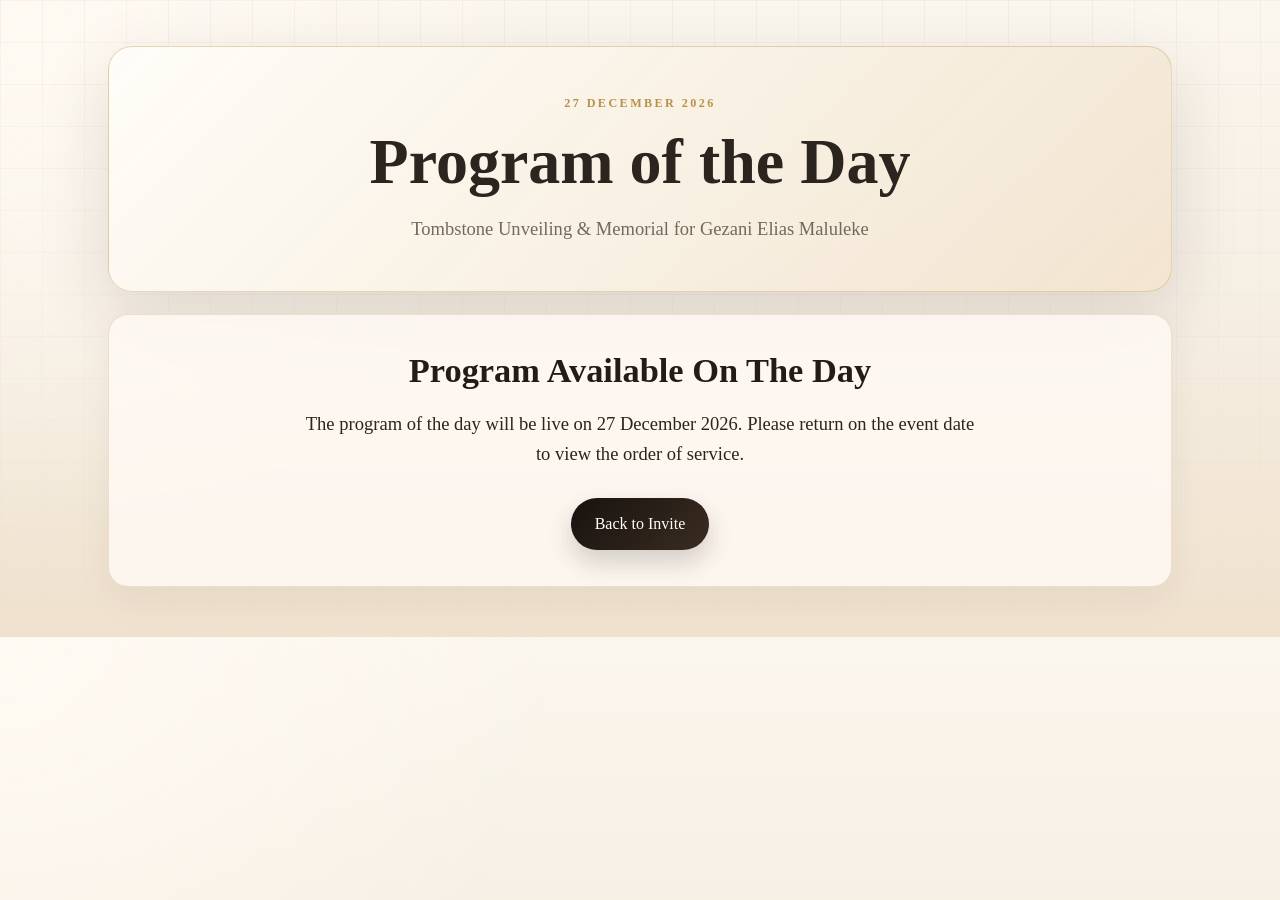
==== program.html @ 4b188172 "final updates" ====
<!DOCTYPE html>
<html lang="en">
<head>
  <meta charset="UTF-8" />
  <meta name="viewport" content="width=device-width, initial-scale=1.0" />
  <title>Program of the Day | Gezani Elias Maluleke</title>
  <link rel="stylesheet" href="styles.css" />
  <script src="rubber-scroll.js" defer></script>
</head>
<body class="program-locked">
  <main>
    <header class="page-hero compact">
      <p class="eyebrow">27 December 2026</p>
      <h1>Program of the Day</h1>
      <p class="page-intro">Tombstone Unveiling & Memorial for Gezani Elias Maluleke</p>
    </header>

    <section class="section locked-message" id="lockedMessage">
      <h2>Program Available On The Day</h2>
      <p>
        The program of the day will be live on 27 December 2026. Please return on the event date to view the order of service.
      </p>
      <a href="index.html" class="button">Back to Invite</a>
    </section>

    <section class="section program-content" id="programContent" aria-live="polite">
      <h2>Order of Service</h2>
      <div class="program-list">
        <article class="program-item">
          <span>08:00 AM</span>
          <p>Guests arrive and family welcome</p>
        </article>
        <article class="program-item">
          <span>08:30 AM</span>
          <p>Opening prayer</p>
        </article>
        <article class="program-item">
          <span>08:45 AM</span>
          <p>Purpose of the day</p>
        </article>
        <article class="program-item">
          <span>09:00 AM</span>
          <p>Family tributes and memorial messages</p>
        </article>
        <article class="program-item">
          <span>10:00 AM</span>
          <p>Obituary reading</p>
        </article>
        <article class="program-item">
          <span>10:30 AM</span>
          <p>Tombstone unveiling</p>
        </article>
        <article class="program-item">
          <span>11:15 AM</span>
          <p>Vote of thanks and closing prayer</p>
        </article>
        <article class="program-item">
          <span>12:00 PM</span>
          <p>Refreshments and family fellowship</p>
        </article>
      </div>
    </section>
  </main>

  <script>
    (function () {
      var eventDate = "2026-12-27";
      var parts = new Intl.DateTimeFormat("en-ZA", {
        timeZone: "Africa/Johannesburg",
        year: "numeric",
        month: "2-digit",
        day: "2-digit"
      }).formatToParts(new Date());
      var dateParts = parts.reduce(function (result, part) {
        result[part.type] = part.value;
        return result;
      }, {});
      var johannesburgDate = dateParts.year + "-" + dateParts.month + "-" + dateParts.day;

      if (johannesburgDate === eventDate) {
        document.body.classList.remove("program-locked");
        document.body.classList.add("program-live");
      }
    }());
  </script>
</body>
</html>
---- styles.css ----
:root {
  --bg: #f6efe4;
  --paper: #fffaf5;
  --text: #2b241f;
  --muted: #75685f;
  --gold: #b7924a;
  --gold-soft: #ead9b8;
  --dark: #111111;
  --line: rgba(183, 146, 74, .24);
  --shadow: 0 24px 70px rgba(45, 31, 21, .13);
}

* { box-sizing: border-box; }
html {
  scroll-behavior: smooth;
  scroll-padding-top: 24px;
}
body {
  margin: 0;
  font-family: Georgia, "Times New Roman", serif;
  background:
    radial-gradient(circle at top left, rgba(255, 250, 243, .95), transparent 34rem),
    linear-gradient(180deg, #fbf6ee 0%, var(--bg) 45%, #efe1cd 100%);
  color: var(--text);
  line-height: 1.65;
}
body::before {
  content: "";
  position: fixed;
  inset: 0;
  pointer-events: none;
  background-image:
    linear-gradient(rgba(43, 36, 31, .035) 1px, transparent 1px),
    linear-gradient(90deg, rgba(43, 36, 31, .035) 1px, transparent 1px);
  background-size: 42px 42px;
  mask-image: linear-gradient(to bottom, #000, transparent 72%);
}
main {
  max-width: 1120px;
  margin: 0 auto;
  padding: 28px;
  position: relative;
  will-change: transform;
}
body.is-bouncing main {
  transition: transform .32s cubic-bezier(.22, 1, .36, 1);
}
.hero { padding: 22px 0 18px; }
.hero-card {
  background: linear-gradient(135deg, rgba(255,253,248,.98), rgba(241,227,206,.92));
  border: 1px solid rgba(183, 146, 74, .34);
  border-radius: 26px;
  overflow: hidden;
  display: grid;
  grid-template-columns: minmax(320px, .92fr) minmax(360px, 1.08fr);
  box-shadow: var(--shadow);
  position: relative;
}
.hero-card::after {
  content: "";
  position: absolute;
  inset: 18px;
  border: 1px solid rgba(183, 146, 74, .25);
  border-radius: 18px;
  pointer-events: none;
}
.portrait {
  width: 100%;
  height: 100%;
  max-height: 820px;
  object-fit: cover;
  object-position: center top;
  filter: saturate(.92) contrast(1.04);
}
.hero-text {
  padding: 58px 48px;
  display: flex;
  flex-direction: column;
  justify-content: center;
  text-align: center;
  position: relative;
  z-index: 1;
}
.eyebrow {
  text-transform: uppercase;
  letter-spacing: .2em;
  font-size: .76rem;
  font-weight: 700;
  color: var(--gold);
  margin: 0 0 16px;
}
h1 { font-size: clamp(2.35rem, 5vw, 4.55rem); line-height: 1.02; margin: 0 0 20px; text-wrap: balance; }
.for { margin: 0; color: var(--muted); font-size: 1.1rem; }
.name { font-size: clamp(1.9rem, 4vw, 3.05rem); line-height: 1.08; margin: 8px 0 0; color: #1f1814; }
.nickname { font-size: 1.45rem; margin: 8px 0 30px; color: var(--muted); }
.event-box {
  border: 1px solid var(--line);
  border-radius: 18px;
  padding: 18px 22px;
  background: rgba(255, 250, 245, .74);
  box-shadow: inset 0 1px 0 rgba(255,255,255,.8);
}
.event-box p { margin: 12px 0; font-size: 1.16rem; }
.venue-link {
  color: inherit;
  text-decoration: underline;
  text-decoration-color: rgba(183, 146, 74, .58);
  text-underline-offset: 4px;
}
.venue-link:hover {
  color: var(--gold);
}
.event-box span,
.dates-grid span {
  display: block;
  color: var(--gold);
  text-transform: uppercase;
  letter-spacing: .12em;
  font-size: .72rem;
}
.section {
  background: rgba(255, 250, 245, .84);
  margin: 22px 0;
  padding: 36px;
  border-radius: 20px;
  border: 1px solid var(--line);
  box-shadow: 0 14px 36px rgba(45, 31, 21, .06);
  backdrop-filter: blur(8px);
}
h2 { margin: 0 0 18px; font-size: clamp(1.65rem, 3vw, 2.15rem); line-height: 1.15; text-align: center; color: #241b16; }
.invite p { font-size: 1.25rem; text-align: center; max-width: 850px; margin: 0 auto; }
.page-actions {
  display: flex;
  justify-content: center;
  flex-wrap: wrap;
  gap: 12px;
  margin-top: 24px;
}
.text-link {
  color: #2b241f;
  text-decoration: none;
  border: 1px solid var(--line);
  border-radius: 999px;
  padding: 10px 16px;
  background: #fffdf9;
}
.text-link:hover {
  border-color: rgba(183, 146, 74, .54);
  color: var(--gold);
}
.page-hero {
  margin: 18px 0 22px;
  padding: 54px 34px;
  text-align: center;
  background: linear-gradient(135deg, rgba(255,253,248,.98), rgba(241,227,206,.92));
  border: 1px solid rgba(183, 146, 74, .34);
  border-radius: 24px;
  box-shadow: var(--shadow);
}
.page-hero.compact { padding: 46px 34px; }
.page-hero h1 { max-width: 820px; margin-left: auto; margin-right: auto; }
.page-hero .button { margin-top: 8px; }
.page-intro {
  max-width: 720px;
  margin: 0 auto;
  color: var(--muted);
  font-size: 1.16rem;
}
.dates-grid { display: grid; grid-template-columns: repeat(3, 1fr); gap: 14px; text-align: center; }
.dates-grid p { margin: 0; padding: 20px 16px; background: #fffdf9; border: 1px solid rgba(183, 146, 74, .18); border-radius: 14px; box-shadow: 0 10px 24px rgba(45, 31, 21, .045); }
.message p { font-size: 1.25rem; text-align: center; max-width: 850px; margin: 0 auto; }
.obituary { max-width: 850px; margin: 0 auto; }
.closing { font-weight: bold; text-align: center; }
.messages { display: grid; grid-template-columns: repeat(2, minmax(0, 1fr)); gap: 16px; }
article { background: #fffdf9; border: 1px solid rgba(183, 146, 74, .18); border-left: 4px solid var(--gold); padding: 22px; border-radius: 14px; box-shadow: 0 10px 24px rgba(45, 31, 21, .045); }
article p { margin-top: 0; }
article strong { color: var(--gold); }
.program-content { display: block; }
.program-locked .program-content { display: none; }
.program-live .locked-message { display: none; }
.locked-message {
  text-align: center;
}
.locked-message p {
  max-width: 680px;
  margin: 0 auto 18px;
  font-size: 1.16rem;
}
.program-list {
  display: grid;
  gap: 12px;
  max-width: 820px;
  margin: 0 auto;
}
.program-item {
  display: grid;
  grid-template-columns: 130px 1fr;
  align-items: center;
  gap: 18px;
  border-left-width: 0;
}
.program-item span {
  color: var(--gold);
  font-weight: 700;
  text-transform: uppercase;
  letter-spacing: .08em;
  font-size: .82rem;
}
.program-item p {
  margin: 0;
  font-size: 1.08rem;
}
.contact { text-align: center; }
.button {
  display: inline-block;
  background: linear-gradient(135deg, #17120f, #3b2c21);
  color: white;
  text-decoration: none;
  padding: 13px 24px;
  border-radius: 999px;
  margin-top: 10px;
  box-shadow: 0 12px 26px rgba(17, 17, 17, .18);
  transition: transform .2s ease, box-shadow .2s ease;
}
.button:hover {
  transform: translateY(-1px);
  box-shadow: 0 16px 30px rgba(17, 17, 17, .22);
}
.secondary-button {
  background: #fffdf9;
  color: #2b241f;
  border: 1px solid var(--line);
  box-shadow: 0 10px 24px rgba(45, 31, 21, .08);
}
.secondary-button:hover {
  color: var(--gold);
}
.phone { color: var(--muted); margin-bottom: 0; }
@media (max-width: 800px) {
  main { padding: 14px; }
  .hero-card { grid-template-columns: 1fr; }
  .hero-card::after { inset: 12px; }
  .portrait { max-height: 520px; }
  .hero-text { padding: 36px 24px 34px; }
  .messages, .dates-grid { grid-template-columns: 1fr; }
  .section { padding: 26px 22px; border-radius: 18px; }
  .invite p, .message p { font-size: 1.12rem; }
  .page-hero { padding: 38px 22px; }
  .program-item { grid-template-columns: 1fr; gap: 6px; }
}

@media (prefers-reduced-motion: reduce) {
  html {
    scroll-behavior: auto;
  }

  .button {
    transition: none;
  }

  body.is-bouncing main {
    transition: none;
    transform: none !important;
  }
}
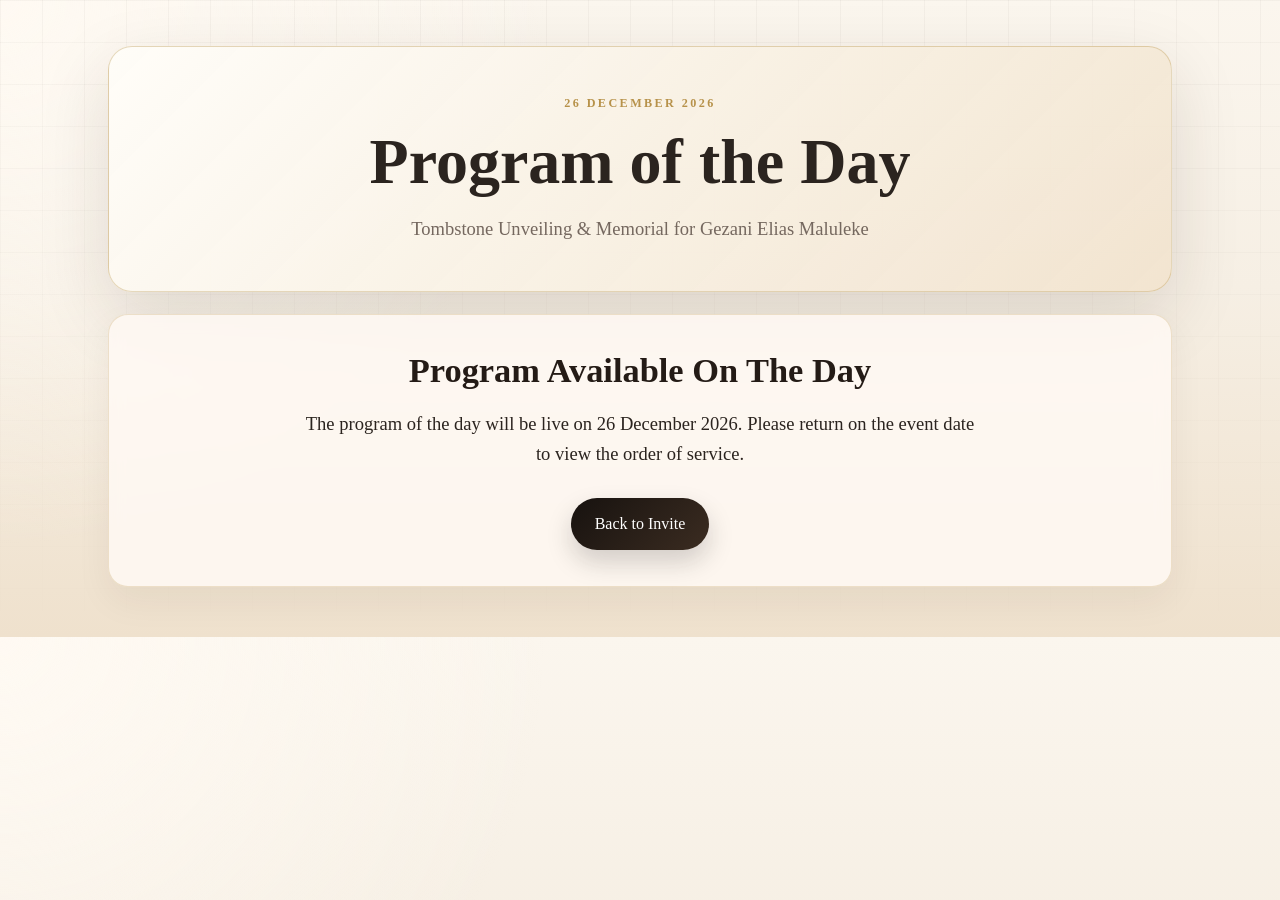
==== commit f3801159: "update the date" ====
--- a/program.html
+++ b/program.html
@@ -10,7 +10,7 @@
 <body class="program-locked">
   <main>
     <header class="page-hero compact">
-      <p class="eyebrow">27 December 2026</p>
+      <p class="eyebrow">26 December 2026</p>
       <h1>Program of the Day</h1>
       <p class="page-intro">Tombstone Unveiling & Memorial for Gezani Elias Maluleke</p>
     </header>
@@ -18,7 +18,7 @@
     <section class="section locked-message" id="lockedMessage">
       <h2>Program Available On The Day</h2>
       <p>
-        The program of the day will be live on 27 December 2026. Please return on the event date to view the order of service.
+        The program of the day will be live on 26 December 2026. Please return on the event date to view the order of service.
       </p>
       <a href="index.html" class="button">Back to Invite</a>
     </section>
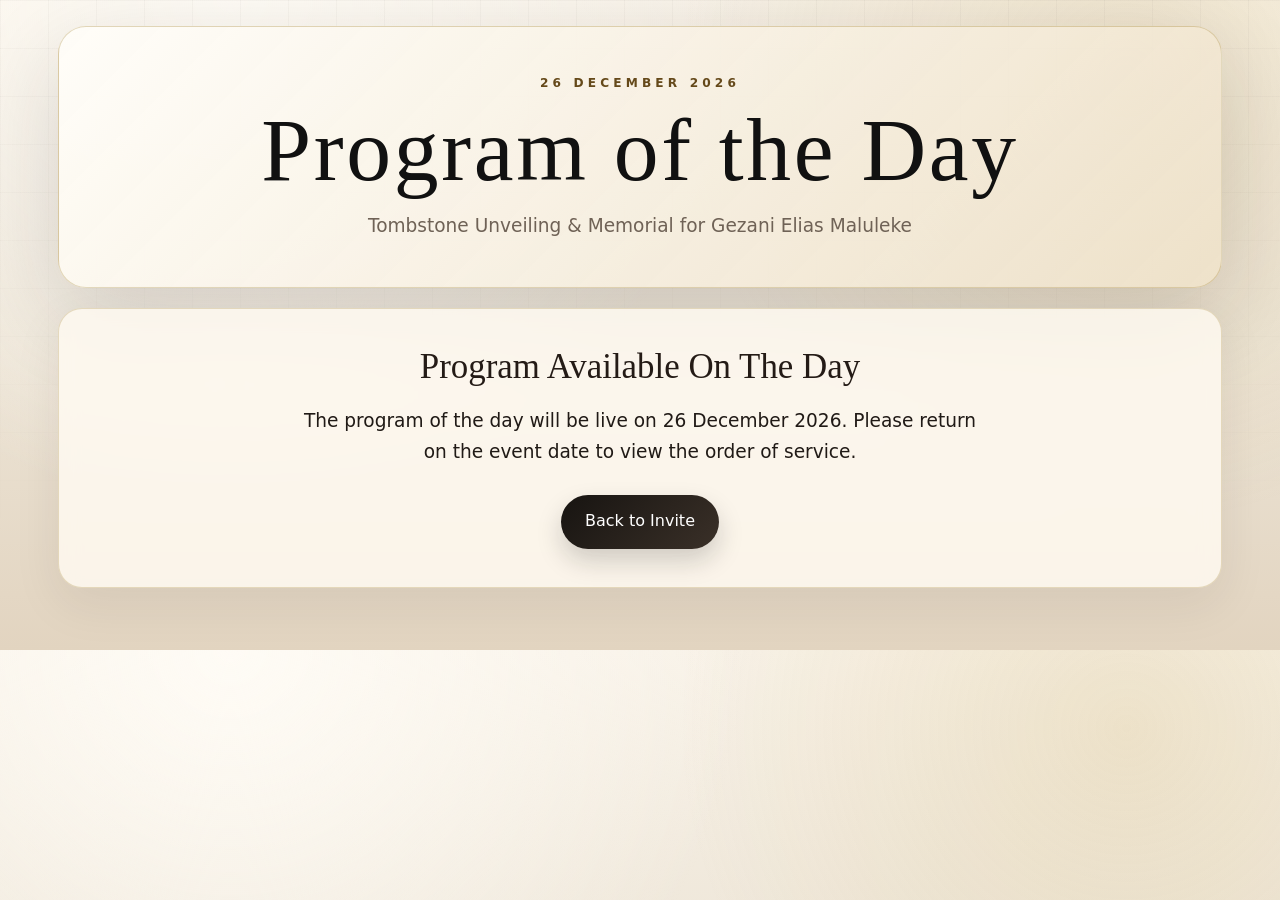
==== commit dac74b3e: "update design" ====
--- a/program.html
+++ b/program.html
@@ -64,7 +64,7 @@
 
   <script>
     (function () {
-      var eventDate = "2026-12-27";
+      var eventDate = "2026-12-26";
       var parts = new Intl.DateTimeFormat("en-ZA", {
         timeZone: "Africa/Johannesburg",
         year: "numeric",
--- a/styles.css
+++ b/styles.css
@@ -1,13 +1,15 @@
 :root {
-  --bg: #f6efe4;
-  --paper: #fffaf5;
-  --text: #2b241f;
-  --muted: #75685f;
-  --gold: #b7924a;
-  --gold-soft: #ead9b8;
-  --dark: #111111;
-  --line: rgba(183, 146, 74, .24);
-  --shadow: 0 24px 70px rgba(45, 31, 21, .13);
+  --bg: #ede5d7;
+  --paper: #fffaf2;
+  --paper-soft: rgba(255, 250, 242, .82);
+  --text: #201a16;
+  --muted: #6f6256;
+  --gold: #9c7a24;
+  --gold-soft: #d9c48b;
+  --dark: #171411;
+  --line: rgba(156, 122, 36, .24);
+  --shadow: 0 28px 90px rgba(32, 26, 22, .16);
+  --soft-shadow: 0 16px 48px rgba(32, 26, 22, .08);
 }
 
 * { box-sizing: border-box; }
@@ -17,12 +19,14 @@
 }
 body {
   margin: 0;
-  font-family: Georgia, "Times New Roman", serif;
+  font-family: "Segoe UI", system-ui, -apple-system, BlinkMacSystemFont, sans-serif;
   background:
-    radial-gradient(circle at top left, rgba(255, 250, 243, .95), transparent 34rem),
-    linear-gradient(180deg, #fbf6ee 0%, var(--bg) 45%, #efe1cd 100%);
+    radial-gradient(circle at 18% 0%, rgba(255, 252, 246, .96), transparent 32rem),
+    radial-gradient(circle at 88% 12%, rgba(201, 171, 93, .2), transparent 28rem),
+    linear-gradient(180deg, #f8f2e8 0%, var(--bg) 52%, #e2d4c0 100%);
   color: var(--text);
-  line-height: 1.65;
+  line-height: 1.68;
+  text-rendering: optimizeLegibility;
 }
 body::before {
   content: "";
@@ -30,50 +34,46 @@
   inset: 0;
   pointer-events: none;
   background-image:
-    linear-gradient(rgba(43, 36, 31, .035) 1px, transparent 1px),
-    linear-gradient(90deg, rgba(43, 36, 31, .035) 1px, transparent 1px);
-  background-size: 42px 42px;
-  mask-image: linear-gradient(to bottom, #000, transparent 72%);
+    linear-gradient(rgba(32, 26, 22, .028) 1px, transparent 1px),
+    linear-gradient(90deg, rgba(32, 26, 22, .028) 1px, transparent 1px);
+  background-size: 48px 48px;
+  mask-image: linear-gradient(to bottom, #000, transparent 62%);
 }
 main {
-  max-width: 1120px;
+  max-width: 1200px;
   margin: 0 auto;
-  padding: 28px;
+  padding: 18px 18px 42px;
   position: relative;
   will-change: transform;
 }
 body.is-bouncing main {
   transition: transform .32s cubic-bezier(.22, 1, .36, 1);
 }
-.hero { padding: 22px 0 18px; }
+.hero { padding: 0 0 18px; }
 .hero-card {
-  background: linear-gradient(135deg, rgba(255,253,248,.98), rgba(241,227,206,.92));
-  border: 1px solid rgba(183, 146, 74, .34);
-  border-radius: 26px;
+  min-height: min(820px, calc(100svh - 36px));
+  background:
+    linear-gradient(90deg, rgba(255, 252, 246, .96) 0%, rgba(255, 252, 246, .86) 32%, rgba(255, 252, 246, .22) 58%, rgba(255, 252, 246, .02) 100%),
+    url("assets/hero-gezani-elias-maluleke.png") center right / cover no-repeat;
+  border: 1px solid rgba(156, 122, 36, .26);
+  border-radius: 28px;
   overflow: hidden;
-  display: grid;
-  grid-template-columns: minmax(320px, .92fr) minmax(360px, 1.08fr);
+  display: flex;
+  align-items: center;
   box-shadow: var(--shadow);
   position: relative;
 }
 .hero-card::after {
   content: "";
   position: absolute;
-  inset: 18px;
-  border: 1px solid rgba(183, 146, 74, .25);
-  border-radius: 18px;
+  inset: 16px;
+  border: 1px solid rgba(156, 122, 36, .22);
+  border-radius: 22px;
   pointer-events: none;
 }
-.portrait {
-  width: 100%;
-  height: 100%;
-  max-height: 820px;
-  object-fit: cover;
-  object-position: center top;
-  filter: saturate(.92) contrast(1.04);
-}
 .hero-text {
-  padding: 58px 48px;
+  width: min(560px, 54%);
+  padding: clamp(34px, 6vw, 72px);
   display: flex;
   flex-direction: column;
   justify-content: center;
@@ -81,30 +81,100 @@
   position: relative;
   z-index: 1;
 }
+.hero-text::before,
+.hero-text::after {
+  content: "";
+  width: min(260px, 72%);
+  height: 1px;
+  margin: 0 auto 18px;
+  background: linear-gradient(90deg, transparent, rgba(156, 122, 36, .74), transparent);
+}
+.hero-text::after {
+  margin: 10px auto 0;
+}
 .eyebrow {
   text-transform: uppercase;
-  letter-spacing: .2em;
+  letter-spacing: .34em;
   font-size: .76rem;
-  font-weight: 700;
-  color: var(--gold);
+  font-weight: 800;
+  color: #65491a;
   margin: 0 0 16px;
 }
-h1 { font-size: clamp(2.35rem, 5vw, 4.55rem); line-height: 1.02; margin: 0 0 20px; text-wrap: balance; }
+h1,
+h2 {
+  font-family: Georgia, "Times New Roman", serif;
+  font-weight: 500;
+}
+h1 {
+  font-size: clamp(3rem, 7vw, 5.8rem);
+  line-height: .92;
+  margin: 0 0 18px;
+  text-wrap: balance;
+  color: #111;
+  letter-spacing: .03em;
+}
 .for { margin: 0; color: var(--muted); font-size: 1.1rem; }
-.name { font-size: clamp(1.9rem, 4vw, 3.05rem); line-height: 1.08; margin: 8px 0 0; color: #1f1814; }
-.nickname { font-size: 1.45rem; margin: 8px 0 30px; color: var(--muted); }
+.name { font-size: clamp(1.9rem, 4vw, 3.1rem); line-height: 1.08; margin: 8px 0 0; color: #1f1814; }
+.nickname {
+  font-family: Georgia, "Times New Roman", serif;
+  font-size: clamp(1.7rem, 4.5vw, 2.65rem);
+  margin: 2px 0 18px;
+  color: var(--gold);
+}
+.hero-note {
+  max-width: 390px;
+  margin: 0 auto 22px;
+  color: #51463d;
+  font-family: Georgia, "Times New Roman", serif;
+  font-size: clamp(1.02rem, 2vw, 1.24rem);
+  font-style: italic;
+}
 .event-box {
   border: 1px solid var(--line);
-  border-radius: 18px;
-  padding: 18px 22px;
-  background: rgba(255, 250, 245, .74);
-  box-shadow: inset 0 1px 0 rgba(255,255,255,.8);
-}
-.event-box p { margin: 12px 0; font-size: 1.16rem; }
+  border-radius: 20px;
+  padding: 14px 18px;
+  background: rgba(255, 252, 246, .7);
+  box-shadow: inset 0 1px 0 rgba(255,255,255,.86), 0 12px 34px rgba(32, 26, 22, .06);
+  backdrop-filter: blur(10px);
+}
+.event-box p { margin: 11px 0; font-size: 1rem; }
+.hero-actions {
+  display: flex;
+  justify-content: center;
+  align-items: center;
+  flex-wrap: wrap;
+  gap: 12px;
+  margin-top: 22px;
+}
+.hero-link {
+  display: inline-flex;
+  align-items: center;
+  justify-content: center;
+  min-width: 116px;
+  min-height: 42px;
+  padding: 11px 20px;
+  color: #3b3027;
+  text-decoration: none;
+  letter-spacing: .04em;
+  font-size: .92rem;
+  font-weight: 500;
+  line-height: 1;
+  border-radius: 999px;
+  background: rgba(255, 252, 246, .28);
+  box-shadow: inset 0 1px 0 rgba(255, 255, 255, .46), 0 8px 22px rgba(32, 26, 22, .06);
+  backdrop-filter: blur(10px);
+  transition: transform .2s ease, background-color .2s ease, color .2s ease, box-shadow .2s ease;
+}
+.hero-link:hover {
+  transform: translateY(-1px);
+  color: #8a681c;
+  background: rgba(255, 252, 246, .44);
+  box-shadow: inset 0 1px 0 rgba(255, 255, 255, .58), 0 12px 26px rgba(32, 26, 22, .08);
+}
 .venue-link {
   color: inherit;
   text-decoration: underline;
-  text-decoration-color: rgba(183, 146, 74, .58);
+  text-decoration-color: rgba(156, 122, 36, .58);
   text-underline-offset: 4px;
 }
 .venue-link:hover {
@@ -117,18 +187,19 @@
   text-transform: uppercase;
   letter-spacing: .12em;
   font-size: .72rem;
+  font-weight: 800;
 }
 .section {
-  background: rgba(255, 250, 245, .84);
-  margin: 22px 0;
-  padding: 36px;
-  border-radius: 20px;
+  background: var(--paper-soft);
+  margin: 20px 0;
+  padding: 38px;
+  border-radius: 24px;
   border: 1px solid var(--line);
-  box-shadow: 0 14px 36px rgba(45, 31, 21, .06);
-  backdrop-filter: blur(8px);
-}
-h2 { margin: 0 0 18px; font-size: clamp(1.65rem, 3vw, 2.15rem); line-height: 1.15; text-align: center; color: #241b16; }
-.invite p { font-size: 1.25rem; text-align: center; max-width: 850px; margin: 0 auto; }
+  box-shadow: var(--soft-shadow);
+  backdrop-filter: blur(10px);
+}
+h2 { margin: 0 0 18px; font-size: clamp(1.65rem, 3vw, 2.18rem); line-height: 1.15; text-align: center; color: #241b16; }
+.invite p { font-size: 1.18rem; text-align: center; max-width: 820px; margin: 0 auto; color: #342c26; }
 .page-actions {
   display: flex;
   justify-content: center;
@@ -137,24 +208,28 @@
   margin-top: 24px;
 }
 .text-link {
-  color: #2b241f;
+  color: #251f1a;
   text-decoration: none;
   border: 1px solid var(--line);
   border-radius: 999px;
-  padding: 10px 16px;
-  background: #fffdf9;
+  padding: 11px 18px;
+  background: rgba(255, 253, 249, .82);
+  box-shadow: 0 8px 22px rgba(32, 26, 22, .045);
+  transition: transform .2s ease, border-color .2s ease, color .2s ease;
 }
 .text-link:hover {
-  border-color: rgba(183, 146, 74, .54);
-  color: var(--gold);
+  border-color: rgba(156, 122, 36, .54);
+  color: var(--gold);
+  transform: translateY(-1px);
 }
 .page-hero {
-  margin: 18px 0 22px;
-  padding: 54px 34px;
+  margin: 8px 0 20px;
+  padding: 58px 34px;
   text-align: center;
-  background: linear-gradient(135deg, rgba(255,253,248,.98), rgba(241,227,206,.92));
-  border: 1px solid rgba(183, 146, 74, .34);
-  border-radius: 24px;
+  background:
+    linear-gradient(135deg, rgba(255,253,248,.96), rgba(238,225,201,.88));
+  border: 1px solid rgba(156, 122, 36, .28);
+  border-radius: 28px;
   box-shadow: var(--shadow);
 }
 .page-hero.compact { padding: 46px 34px; }
@@ -167,12 +242,12 @@
   font-size: 1.16rem;
 }
 .dates-grid { display: grid; grid-template-columns: repeat(3, 1fr); gap: 14px; text-align: center; }
-.dates-grid p { margin: 0; padding: 20px 16px; background: #fffdf9; border: 1px solid rgba(183, 146, 74, .18); border-radius: 14px; box-shadow: 0 10px 24px rgba(45, 31, 21, .045); }
-.message p { font-size: 1.25rem; text-align: center; max-width: 850px; margin: 0 auto; }
+.dates-grid p { margin: 0; padding: 22px 16px; background: rgba(255, 253, 249, .86); border: 1px solid rgba(156, 122, 36, .18); border-radius: 18px; box-shadow: 0 10px 28px rgba(32, 26, 22, .045); }
+.message p { font-size: 1.18rem; text-align: center; max-width: 850px; margin: 0 auto; color: #342c26; }
 .obituary { max-width: 850px; margin: 0 auto; }
 .closing { font-weight: bold; text-align: center; }
 .messages { display: grid; grid-template-columns: repeat(2, minmax(0, 1fr)); gap: 16px; }
-article { background: #fffdf9; border: 1px solid rgba(183, 146, 74, .18); border-left: 4px solid var(--gold); padding: 22px; border-radius: 14px; box-shadow: 0 10px 24px rgba(45, 31, 21, .045); }
+article { background: rgba(255, 253, 249, .86); border: 1px solid rgba(156, 122, 36, .18); border-left: 4px solid var(--gold); padding: 22px; border-radius: 18px; box-shadow: 0 10px 28px rgba(32, 26, 22, .045); }
 article p { margin-top: 0; }
 article strong { color: var(--gold); }
 .program-content { display: block; }
@@ -213,10 +288,10 @@
 .contact { text-align: center; }
 .button {
   display: inline-block;
-  background: linear-gradient(135deg, #17120f, #3b2c21);
+  background: linear-gradient(135deg, #171411, #3a3028);
   color: white;
   text-decoration: none;
-  padding: 13px 24px;
+  padding: 13px 24px 14px;
   border-radius: 999px;
   margin-top: 10px;
   box-shadow: 0 12px 26px rgba(17, 17, 17, .18);
@@ -227,21 +302,69 @@
   box-shadow: 0 16px 30px rgba(17, 17, 17, .22);
 }
 .secondary-button {
-  background: #fffdf9;
+  background: rgba(255, 253, 249, .86);
   color: #2b241f;
   border: 1px solid var(--line);
-  box-shadow: 0 10px 24px rgba(45, 31, 21, .08);
+  box-shadow: 0 10px 24px rgba(32, 26, 22, .08);
 }
 .secondary-button:hover {
   color: var(--gold);
 }
 .phone { color: var(--muted); margin-bottom: 0; }
 @media (max-width: 800px) {
-  main { padding: 14px; }
-  .hero-card { grid-template-columns: 1fr; }
-  .hero-card::after { inset: 12px; }
-  .portrait { max-height: 520px; }
-  .hero-text { padding: 36px 24px 34px; }
+  main { padding: 0 10px 28px; }
+  .hero { padding-top: 10px; }
+  .hero-card {
+    min-height: 92svh;
+    align-items: flex-start;
+    background:
+      linear-gradient(90deg, rgba(255, 252, 246, .98) 0%, rgba(255, 252, 246, .92) 55%, rgba(255, 252, 246, .34) 100%),
+      url("assets/hero-gezani-elias-maluleke.png") 72% top / auto 100% no-repeat,
+      linear-gradient(180deg, #f7f0e6, #efe3cf);
+    border-radius: 0 0 26px 26px;
+  }
+  .hero-card::after { inset: 10px; border-radius: 0 0 18px 18px; }
+  .hero-text {
+    width: min(82%, 420px);
+    padding: 30px 18px 28px;
+    text-align: left;
+    align-items: flex-start;
+  }
+  .hero-text::before,
+  .hero-text::after {
+    width: 70%;
+    margin-left: 0;
+    margin-right: 0;
+  }
+  .eyebrow {
+    letter-spacing: .24em;
+    font-size: .66rem;
+  }
+  h1 {
+    font-size: clamp(2.55rem, 13vw, 3.75rem);
+    line-height: .95;
+    letter-spacing: .02em;
+  }
+  .nickname { font-size: clamp(1.55rem, 8vw, 2.2rem); margin-bottom: 12px; }
+  .hero-note { font-size: 1rem; margin: 0 0 16px; }
+  .event-box {
+    padding: 12px 14px;
+    border-radius: 16px;
+    background: rgba(255, 252, 246, .82);
+  }
+  .event-box p { font-size: .95rem; margin: 9px 0; }
+  .hero-actions {
+    justify-content: flex-start;
+    gap: 8px;
+    width: auto;
+  }
+  .hero-link {
+    min-width: 100px;
+    min-height: 40px;
+    padding: 10px 15px;
+    font-size: .86rem;
+    letter-spacing: .03em;
+  }
   .messages, .dates-grid { grid-template-columns: 1fr; }
   .section { padding: 26px 22px; border-radius: 18px; }
   .invite p, .message p { font-size: 1.12rem; }
